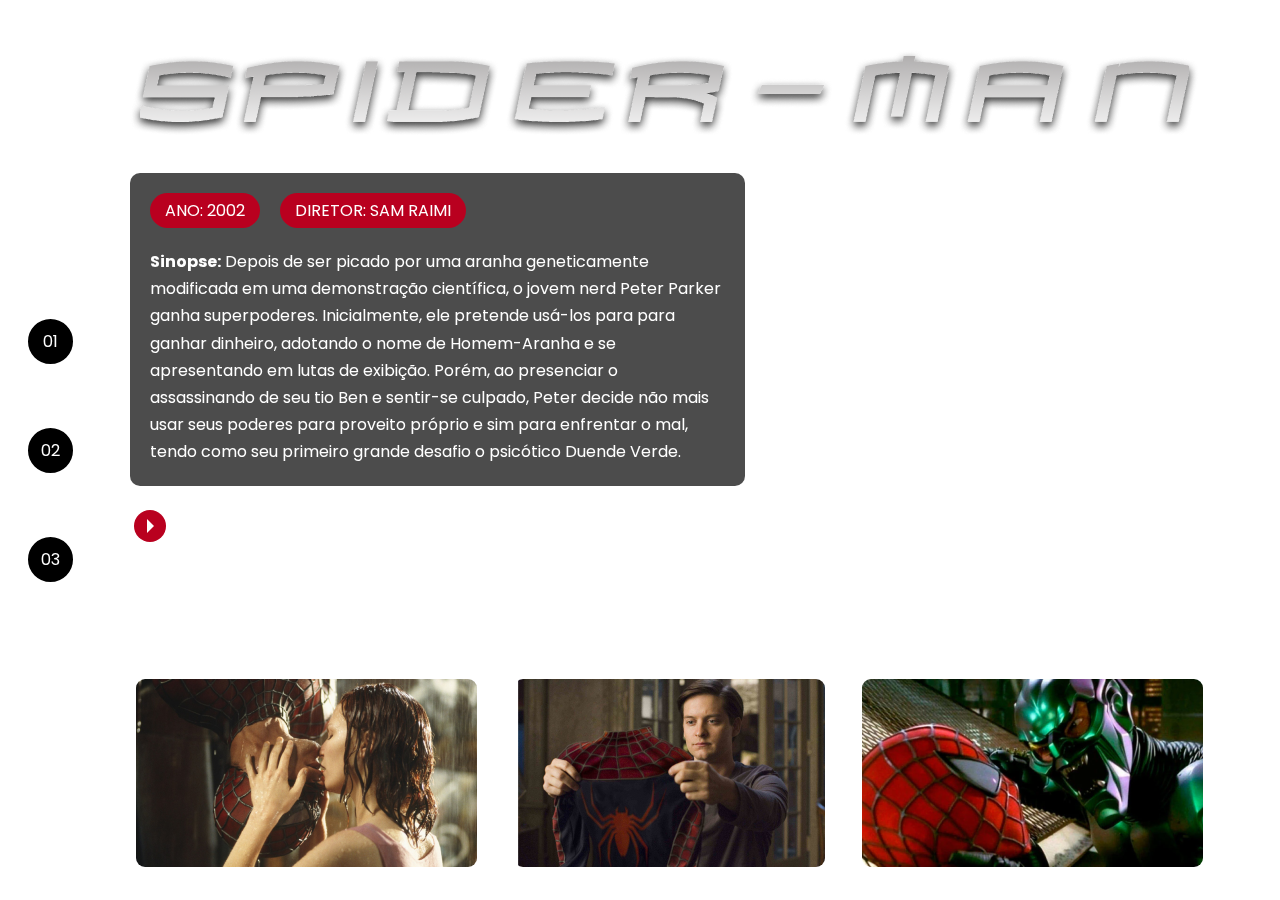
==== pages/tobey-maguire/spiderman1.html @ 919b63b3 "add pages internas" ====
<!DOCTYPE html>
<html lang="pt-BR">

<head>
    <meta charset="UTF-8">
    <meta name="viewport" content="width=device-width, initial-scale=1.0">
    <link rel="stylesheet" href="../../assets/css/internal.css">
    <link rel="stylesheet" href="https://cdn.jsdelivr.net/npm/@fancyapps/ui@4.0/dist/fancybox.css" />
    <title>Spider-Man | Multiversos</title>
</head>

<body>
    <div class="s-wrapper">
        <video autoplay loop muted>
            <source src="../../assets/videos/spiderman-2002-trailer.mp4" type="video/mp4">
        </video>

        <aside class="s-left-column">

            <nav class="navigator">

                <div class="navigator__icon">
                    <a href="../../index.html">
                        <img src="../../assets/images/icons/spiderman1.png" alt="">
                    </a>
                </div>

                <ul>
                    <li><a href="#">01</a></li>
                    <li><a href="spiderman2.html">02</a></li>
                    <li><a href="spiderman3.html">03</a></li>
                </ul>
            </nav>
        </aside>

        <div class="s-main-content ">
            <div class="s-main-content__top">
                <div class="s-logo">
                    <img src="../../assets/images/spiderman-tobey/movie-01/logo.png" alt="Spiderman (2002)"
                        title="Spiderman (2002)">
                </div>

                <div class="s-description">
                    <div class="pills">
                        <ul>
                            <li>Ano: 2002</li>
                            <li>Diretor: Sam Raimi</li>
                        </ul>
                    </div>

                    <div class="s-description__text">
                        <p>
                            <strong>Sinopse:</strong>&nbsp;Depois de ser picado por uma aranha geneticamente modificada
                            em uma demonstração científica, o jovem nerd Peter Parker ganha superpoderes. Inicialmente,
                            ele pretende usá-los para para ganhar dinheiro, adotando o nome de Homem-Aranha e se
                            apresentando em lutas de exibição. Porém, ao presenciar o assassinando de seu tio Ben e
                            sentir-se culpado, Peter decide não mais usar seus poderes para proveito próprio e sim para
                            enfrentar o mal, tendo como seu primeiro grande desafio o psicótico Duende Verde.
                        </p>
                    </div>
                </div>

                <div class="s-links">
                    <ul>
                        <li>
                            <a class="link-button" target="_blank" href="https://www.youtube.com/watch?v=t06RUxPbp_c">
                                <span class="icon">
                                    <div class="play-icon">&nbsp;</div>
                                </span>
                                <span class="label">
                                    Assistir trailer
                                </span>
                            </a>
                        </li>
                    </ul>
                </div>

            </div>

            <div class="s-main-content__bottom">
                <div class="gallery">
                    <ul>
                        <li>
                            <a data-fancybox href="../../assets/images/spiderman-tobey/movie-01/gallery/image-01-full.jpg">
                                <img src="../../assets/images/spiderman-tobey/movie-01/gallery/image-01.png" alt="">
                            </a>
                        </li>
                        <li>
                            <a data-fancybox href="../../assets/images/spiderman-tobey/movie-01/gallery/image-02-full.jpg">
                                <img src="../../assets/images/spiderman-tobey/movie-01/gallery/image-02.png" alt="">
                            </a>
                        </li>
                        <li>
                            <a data-fancybox href="../../assets/images/spiderman-tobey/movie-01/gallery/image-03-full.jpg">
                                <img src="../../assets/images/spiderman-tobey/movie-01/gallery/image-03.png" alt="">
                            </a>
                        </li>
                    </ul>
                </div>
            </div>
        </div>

    </div>

    <script src="https://cdn.jsdelivr.net/npm/@fancyapps/ui@4.0/dist/fancybox.umd.js"></script>
    <script>

    </script>
</body>

</html>
---- assets/css/internal.css ----
@import url('reset.css');
@import url('global.css');
@import url('components/_navigator.css');
@import url('components/_pills.css');
@import url('components/_link-button.css');
@import url('components/_gallery.css');


.s-wrapper {
    display: flex;
    height: 100vh;
    flex-flow: row nowrap;
}

.s-wrapper video{
    position: fixed;
    width: 100%;
}

.s-wrapper .s-left-column {
    width: 100px;
    height: 100%;
    display: flex;
    justify-content: center;
    align-items: center;

    position: fixed;
    padding-right: 50px;
    left: 0;
    top: 0;
    z-index: 1;
}

.s-wrapper .s-main-content {
    height: 100%;
    width: 100%;
    padding-left: 130px;

    position: relative;
}

.s-wrapper .s-main-content__top {
    height: 80vh;
    display: flex;
    flex-direction: column;
    justify-content: flex-start;
}

.s-wrapper .s-main-content__bottom {
    height: 20vh;
    display: flex;
    flex-direction: column;
    justify-content: flex-end;
}

.s-wrapper .s-main-content__top .s-logo img {
    margin-top: 50px;
    margin-left: 0;
    margin-bottom: 30px;
}

.s-wrapper .s-main-content__top .s-description {
    background-color: rgba(0, 0, 0, .7);
    max-width: 50%;
    padding: 20px;
    border-radius: 10px;
}

.s-wrapper .s-main-content__top .s-description .s-description__text p {
    color: white;
    line-height: 170%;
}

.s-wrapper .s-main-content__top .s-description .pills {
    margin-bottom: 20px;
}

.s-wrapper .s-main-content .s-links {
    padding: 20px;
    padding-left: 0;
}

.s-wrapper .s-main-content .s-links ul {
    display: flex;
}

.s-spiderman-01-01 {
    background-image: url('../images/spiderman-tobey/movie-01/background.png');
    background-size: cover;
}

.s-spiderman-01-02 {
    background-image: url('../images/spiderman-tobey/movie-02/background.png');
    background-size: cover;
}

.s-spiderman-01-03 {
    background-image: url('../images/spiderman-tobey/movie-03/background.png');
    background-size: cover;
}
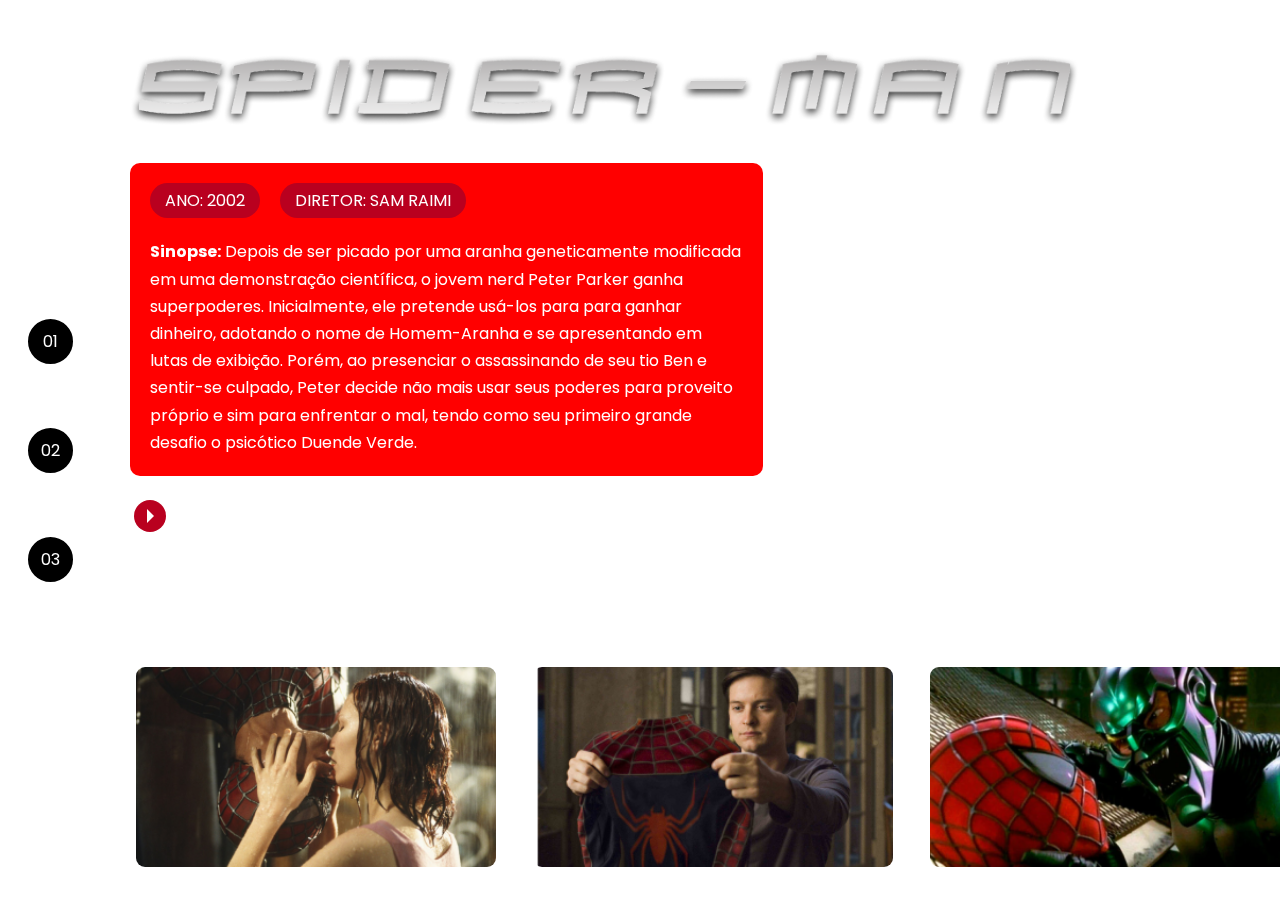
==== commit fba2dad2: "media-queires" ====
--- a/pages/tobey-maguire/spiderman1.html
+++ b/pages/tobey-maguire/spiderman1.html
@@ -5,6 +5,7 @@
     <meta charset="UTF-8">
     <meta name="viewport" content="width=device-width, initial-scale=1.0">
     <link rel="stylesheet" href="../../assets/css/internal.css">
+    <link rel="stylesheet" href="../../assets/css/mediaqueries.css">
     <link rel="stylesheet" href="https://cdn.jsdelivr.net/npm/@fancyapps/ui@4.0/dist/fancybox.css" />
     <title>Spider-Man | Multiversos</title>
 </head>
--- a/assets/css/internal.css
+++ b/assets/css/internal.css
@@ -57,6 +57,7 @@
     margin-top: 50px;
     margin-left: 0;
     margin-bottom: 30px;
+    width: 80%;
 }
 
 .s-wrapper .s-main-content__top .s-description {
--- a/assets/css/mediaqueries.css
+++ b/assets/css/mediaqueries.css
@@ -0,0 +1,53 @@
+@charset 'UTF-8';
+
+@media screen and (max-width: 1400px) {
+    .s-wrapper .s-main-content__top .s-description {
+        background-color: red;
+        
+    }
+}
+
+@media screen and (max-width: 992px){
+    .s-wrapper .s-main-content__top,
+    .s-wrapper .s-main-content__bottom
+    {
+        height: fit-content;
+    }
+    
+    .s-wrapper .s-main-content__top .s-description{
+        width: 100%;
+        background-color: rgb(63, 18, 18);
+        
+    }
+}
+
+@media screen and (max-width: 768px) {
+    .gallery ul{
+        flex-direction: column;
+        width: 100%;
+    }
+
+    .gallery ul li{
+        margin-left: 0;
+    }
+
+    .s-main-content__bottom{
+        //width: fit-content;
+    }
+
+    .s-wrapper .s-main-content__top .s-description{
+        padding: 15px;
+        max-width: 75%;
+        background-color: rgb(25, 18, 63);
+    }
+
+    .gallery
+    {
+        max-width: 75%;
+        padding: 0;
+    }
+    .gallery ul li a img{
+        width: 100%;
+    }
+
+}